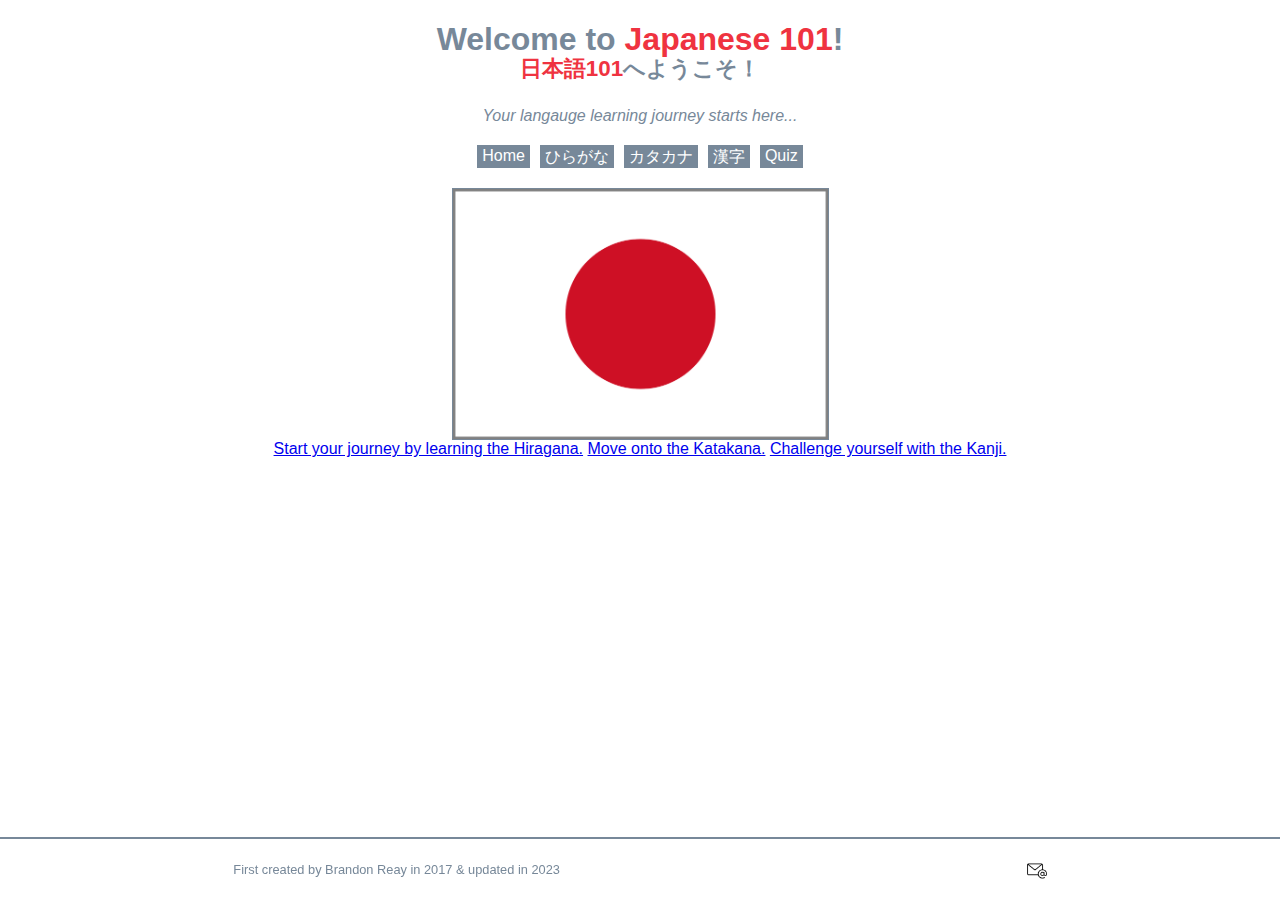
==== index.html @ 12c278cc "refactor: removed unnecessary tags in index file and updated styles" ====
<!DOCTYPE html>
<html>
  <head>
    <title>Japanese 101 | Home</title>
    <meta http-equiv="Content-Type" content="text/html; charset=utf-8" />
    <meta content="width=device-width, initial-scale=1" name="viewport" />
    <link rel="stylesheet" type="text/css" href="style.css" />
    <link rel="icon" href="images/icon.png" />
  </head>
  <body>
    <h1>Welcome to <span class="japanese-101">Japanese 101</span>!</h1>
    <h3><span class="japanese-101">日本語101</span>へようこそ！</h3>
    <i>Your langauge learning journey starts here...</i>
    <nav>
      <a href="index.html">Home</a>
      <a href="hiragana.html">ひらがな</a>
      <a href="katakan.html">カタカナ</a>
      <a href="kanji.html">漢字</a>
      <a href="quiz.html">Quiz</a>
    </nav>
    <img
      class="flag"
      src="images/flag.png"
      width="375"
      height="250"
      alt="A picture of the Japanese flag."
    />
    <div class="home-links">
      <a href="hiragana.html">Start your journey by learning the Hiragana.</a>
      <a href="katakana.html">Move onto the Katakana.</a>
      <a href="kanji.html">Challenge yourself with the Kanji.</a>
    </div>
    <footer>
      <p>First created by Brandon Reay in 2017 & updated in 2023</p>
      <a href="mailto:brandonreay2000@gmail.com">
        <img
          src="images/email.png"
          width="20px"
          height="20px"
          alt="email me here"
      /></a>
    </footer>
  </body>
</html>
---- style.css ----
:root {
  --red: #ef3340;
  --gray: #778899;
  --white: #fff;
}

/* Global Styles */
body {
  min-height: 100vh;
  width: 100%;
  display: flex;
  flex-direction: column;
  margin: 0;
  padding: 0;
  background-color: var(--white);
  color: var(--gray);
  font-size: 16px;
  font-family: arial, verdana, sans-serif;
  text-align: center;
}

h1 {
  font-size: 2rem;
  margin-bottom: 0;
}
h3 {
  font-size: 1.4rem;
  margin-top: -5px;
}

p {
  font-size: 1rem;
}

nav {
  display: flex;
  flex-direction: row;
  gap: 10px;
  -webkit-flex-wrap: wrap;
  flex-wrap: wrap;
  justify-content: center;
  margin-top: 20px;
  margin-bottom: 20px;
}

nav a {
  text-decoration: none;
  padding: 2.5px 5px 0 5px;
  color: var(--white);
  background-color: var(--gray);
  min-width: 32px;
}

nav a:hover {
  background-color: #e6e6fa;
}

footer {
  display: flex;
  flex-direction: row;
  justify-content: space-around;
  align-items: center;

  border-top: 2px solid var(--gray);
  position: fixed;
  left: 0;
  bottom: 0;
  width: 100%;
  padding: 10px 0;
}

footer p {
  font-size: 0.8rem;
}
footer a {
  padding-top: 7px;
}

/* Homepage Classes */

.flag {
  display: inline-block;
  margin-left: auto;
  margin-right: auto;
  max-width: 375px;
  height: auto;
  border: 1px solid var(--gray);
}

.japanese-101 {
  color: var(--red);
}

.home-links ul {
  list-style-type: none;
}

.home-links ul li {
  color: var(--white);
}

.home-links ul li a {
  text-decoration: none;
}

/* media queries */

@media only screen and (max-width: 400px) {
  .flag {
    width: 250px;
  }
}

@media (min-width: 400px) and (max-width: 900px) {
  .flag {
    width: 290px;
  }
}

/* @media only screen and (max-width: 600px) {
  footer {
    font-size: 3rem;
  }
} */
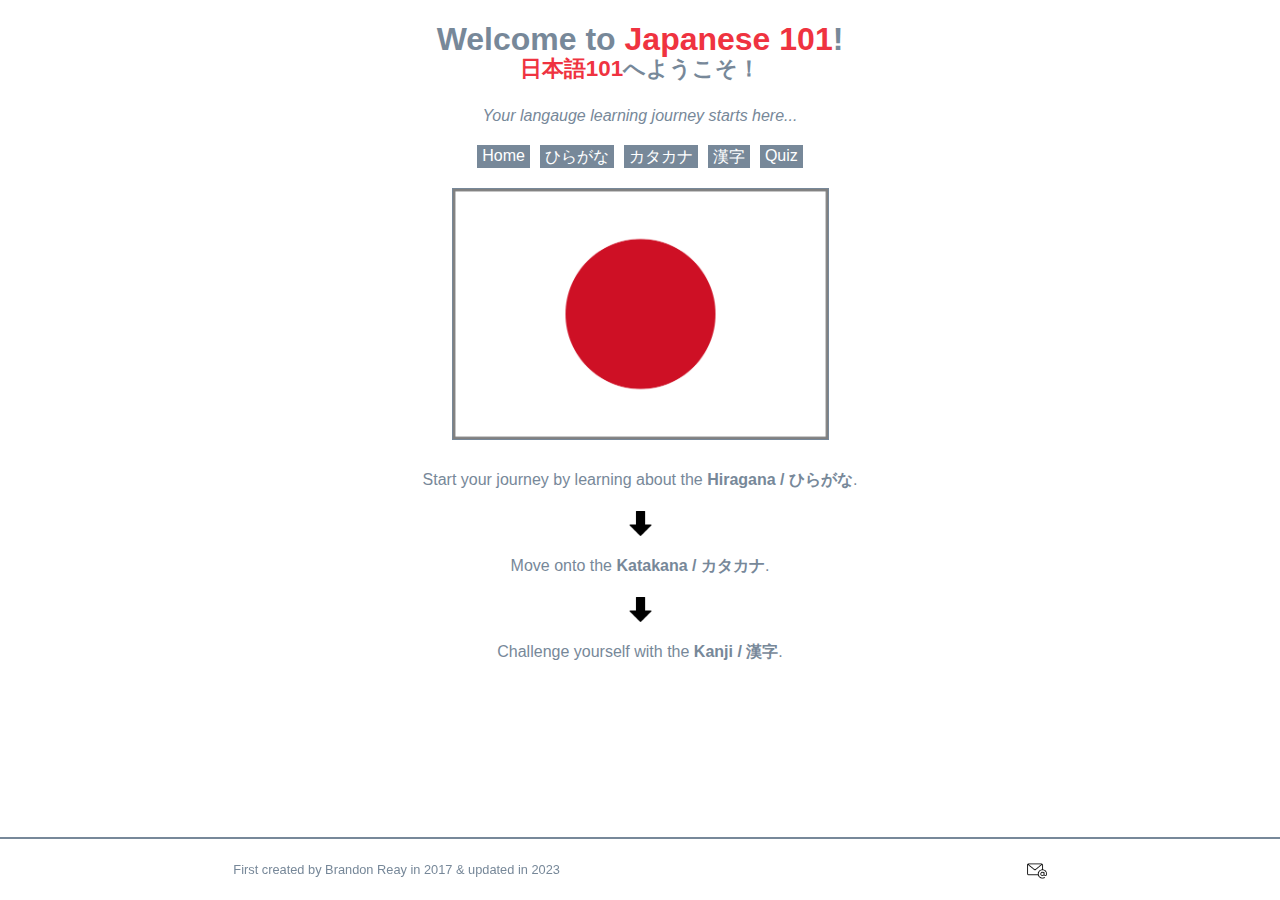
==== commit 2f464f41: "index page completed and responsive" ====
--- a/index.html
+++ b/index.html
@@ -8,7 +8,9 @@
     <link rel="icon" href="images/icon.png" />
   </head>
   <body>
-    <h1>Welcome to <span class="japanese-101">Japanese 101</span>!</h1>
+    <h1>
+      Welcome to <span class="japanese-101">Japanese 101<span>!</span></span>
+    </h1>
     <h3><span class="japanese-101">日本語101</span>へようこそ！</h3>
     <i>Your langauge learning journey starts here...</i>
     <nav>
@@ -26,9 +28,28 @@
       alt="A picture of the Japanese flag."
     />
     <div class="home-links">
-      <a href="hiragana.html">Start your journey by learning the Hiragana.</a>
-      <a href="katakana.html">Move onto the Katakana.</a>
-      <a href="kanji.html">Challenge yourself with the Kanji.</a>
+      <a href="hiragana.html"
+        >Start your journey by learning about the
+        <strong>Hiragana / ひらがな</strong>.</a
+      >
+      <img
+        src="images/down-arrow.png"
+        width="25px"
+        height="25px"
+        alt="Down arrow pointing towards Katakana"
+      />
+      <a href="katakana.html"
+        >Move onto the <strong>Katakana / カタカナ</strong>.</a
+      >
+      <img
+        src="images/down-arrow.png"
+        width="25px"
+        height="25px"
+        alt="Down arrow pointing towards Kanji"
+      />
+      <a href="kanji.html"
+        >Challenge yourself with the <strong>Kanji / 漢字</strong>.</a
+      >
     </div>
     <footer>
       <p>First created by Brandon Reay in 2017 & updated in 2023</p>
--- a/style.css
+++ b/style.css
@@ -89,36 +89,57 @@
 
 .japanese-101 {
   color: var(--red);
+  display: inline-flex;
 }
 
-.home-links ul {
-  list-style-type: none;
+.japanese-101 span {
+  color: var(--gray);
 }
 
-.home-links ul li {
-  color: var(--white);
+.home-links {
+  display: flex;
+  flex-direction: column;
+  gap: 20px;
+  margin-top: 30px;
 }
 
-.home-links ul li a {
+.home-links a {
   text-decoration: none;
+  color: var(--gray);
+}
+
+.home-links a:hover {
+  text-decoration: underline;
+}
+
+.home-links a:hover strong {
+  color: var(--red);
+}
+
+.home-links img {
+  display: inline-block;
+  margin-left: auto;
+  margin-right: auto;
 }
 
 /* media queries */
 
-@media only screen and (max-width: 400px) {
+/* Mobile Breakpoints */
+
+@media only screen and (max-width: 406px) {
   .flag {
     width: 250px;
   }
+  h1 .japanese-101 {
+    margin-top: -10px;
+    font-size: 2.5rem;
+  }
 }
+
+/* Tablet Breakpoints */
 
 @media (min-width: 400px) and (max-width: 900px) {
   .flag {
     width: 290px;
   }
 }
-
-/* @media only screen and (max-width: 600px) {
-  footer {
-    font-size: 3rem;
-  }
-} */
